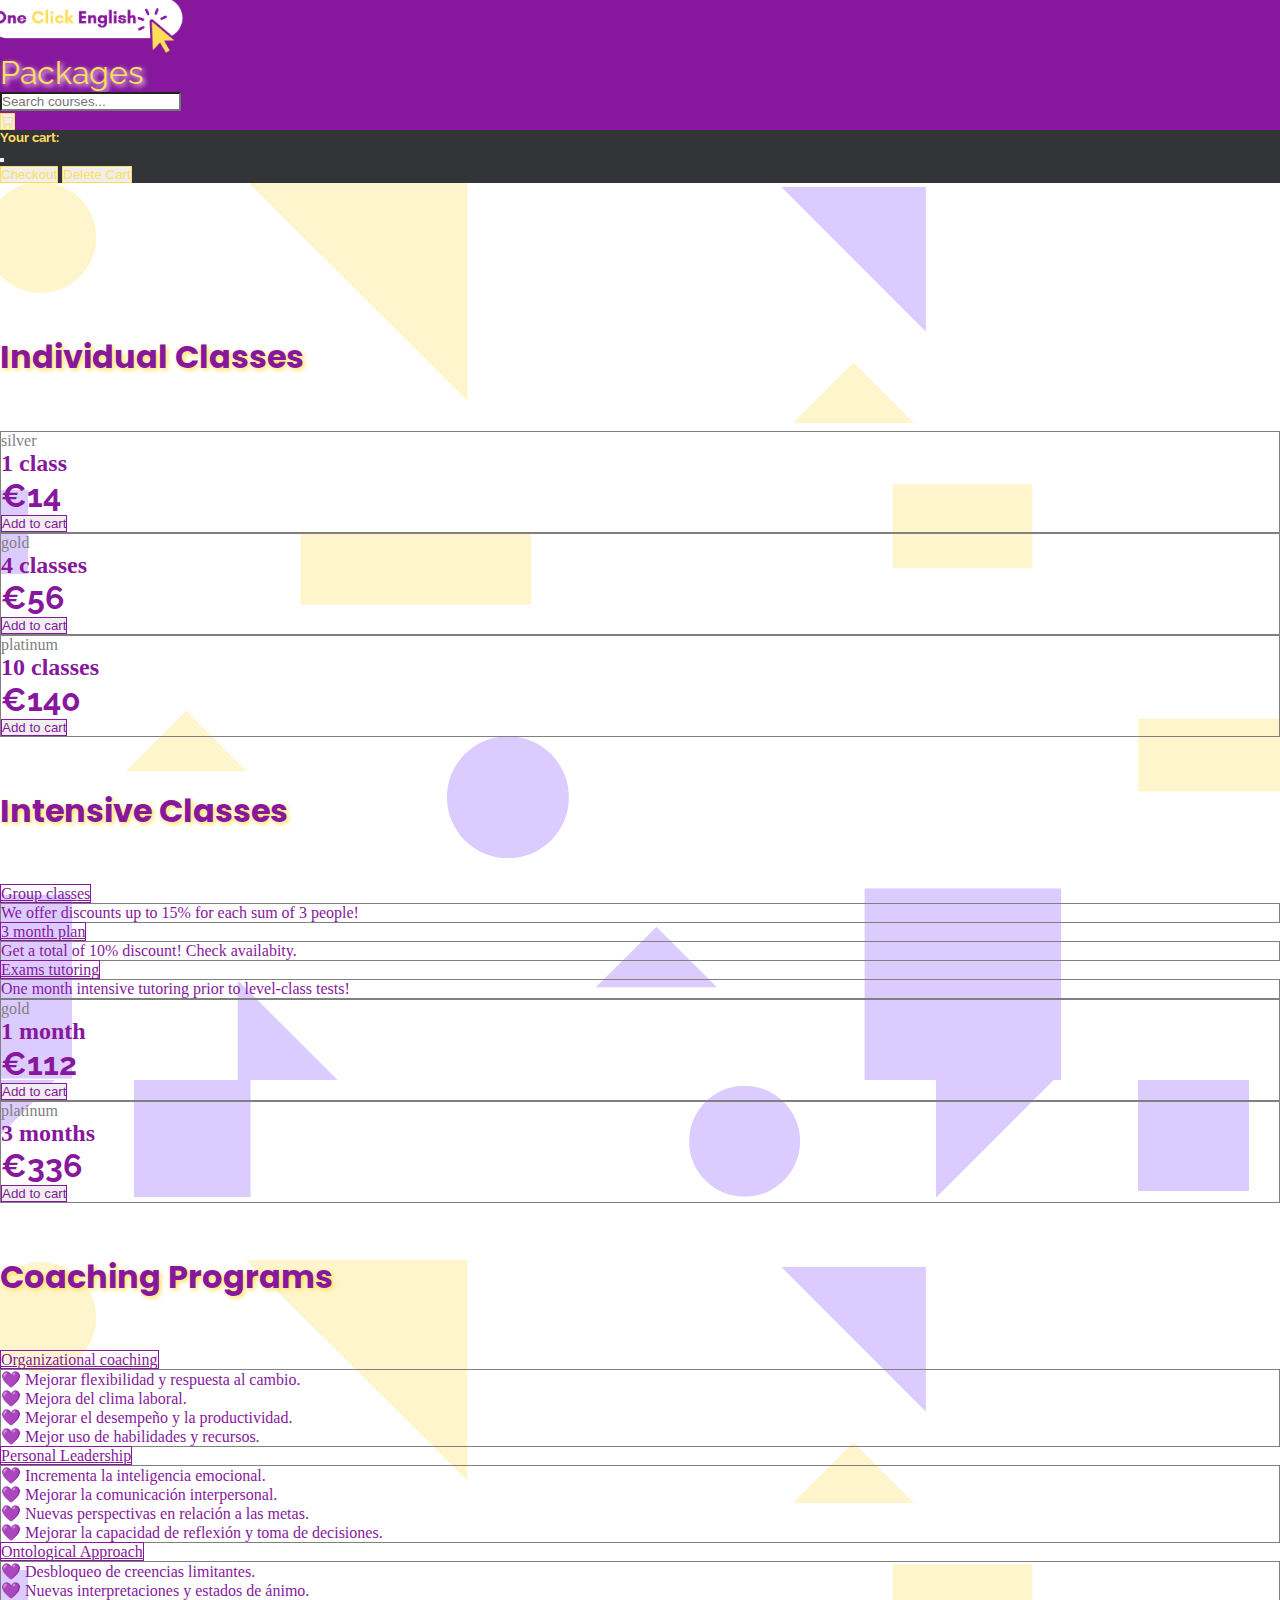
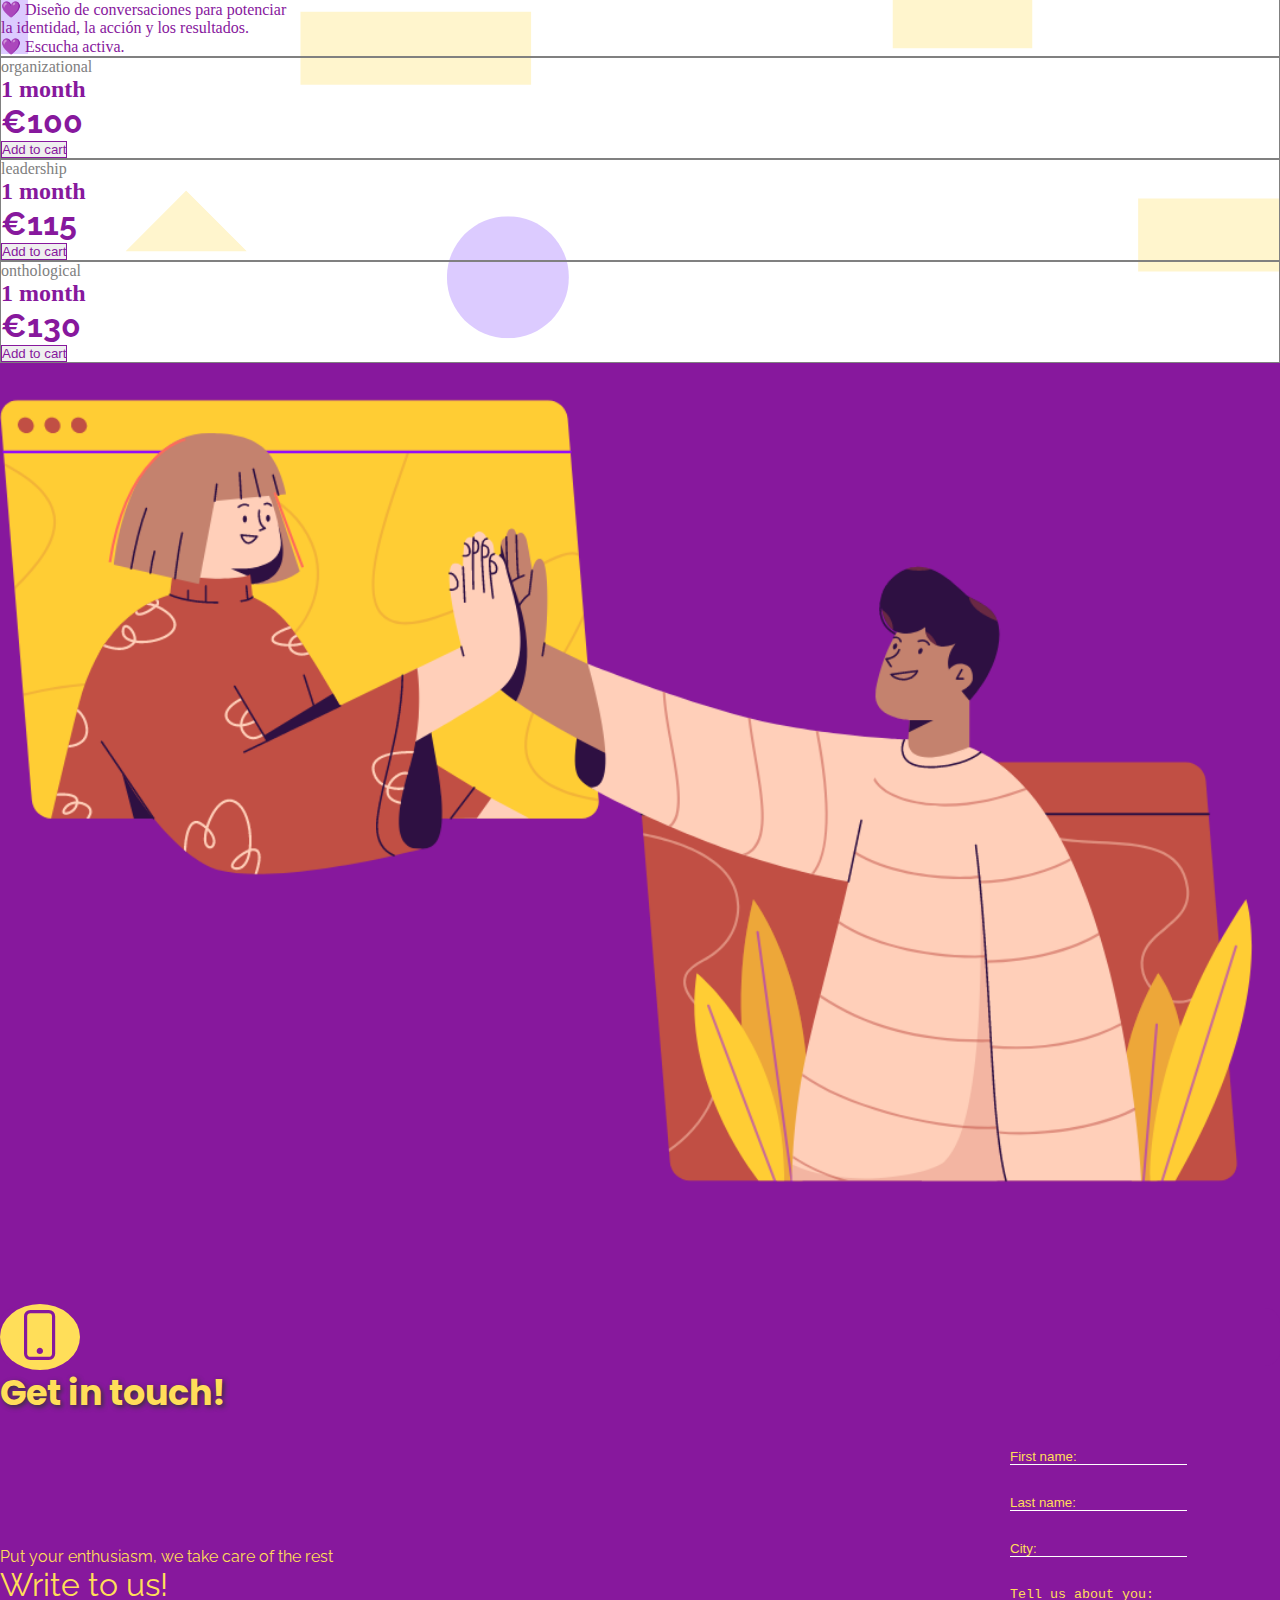
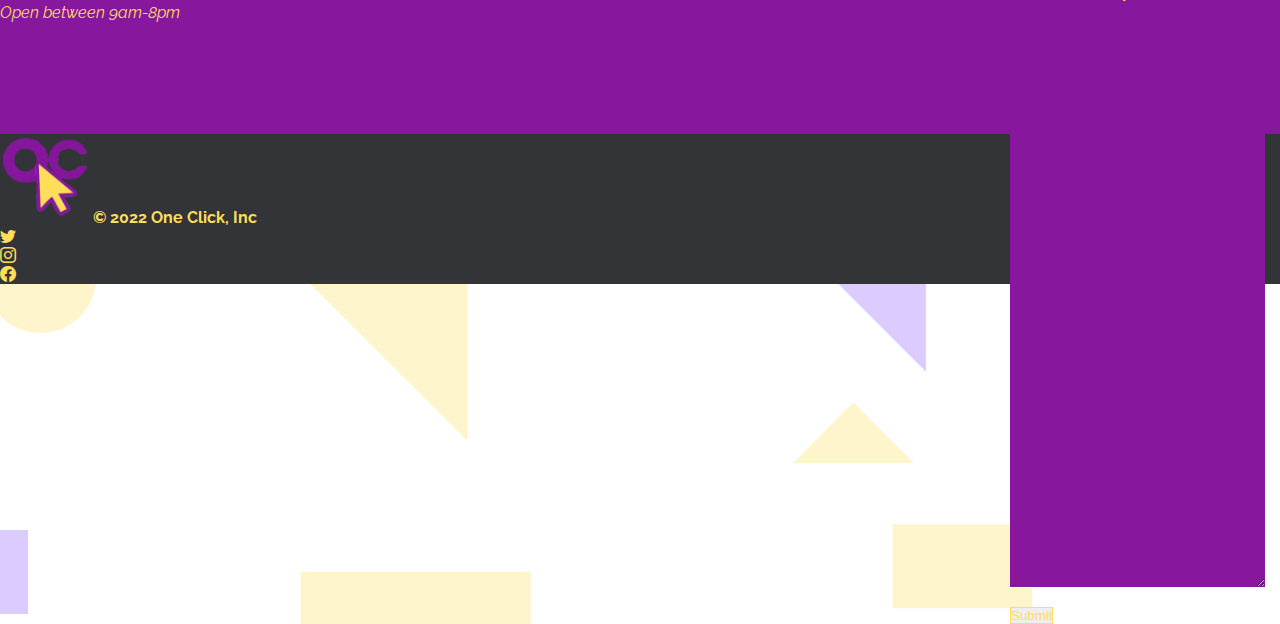
==== index.html @ a3bf26b3 "version 1" ====
<!DOCTYPE html>
<html lang="en">
<head>
  <!-- META TAGS -->
  <meta charset="UTF-8">
  <meta http-equiv="X-UA-Compatible" content="IE=edge">
  <meta name="viewport" content="width=device-width, initial-scale=1.0">
  <meta name="description" content="Tu academia de inglés online personalizada ahora a tan solo un click. A qué esperas, ¿aprendemos juntos? - OneClickEnglish.">
  <meta name="keywords" content="english, coaching, classes, academy, español, clases, academia">

  <!-- FONTS -->
  <link rel="preconnect" href="https://fonts.googleapis.com">
  <link rel="preconnect" href="https://fonts.gstatic.com" crossorigin>
  <link href="https://fonts.googleapis.com/css2?family=Poppins:wght@500&family=Raleway:wght@100;400;700&display=swap" rel="stylesheet">

  <!-- BOOTSTRAP -->
  <link href="https://cdn.jsdelivr.net/npm/bootstrap@5.3.0-alpha1/dist/css/bootstrap.min.css" rel="stylesheet" integrity="sha384-GLhlTQ8iRABdZLl6O3oVMWSktQOp6b7In1Zl3/Jr59b6EGGoI1aFkw7cmDA6j6gD" crossorigin="anonymous">
  <link rel="stylesheet" href="https://cdn.jsdelivr.net/npm/bootstrap-icons@1.10.3/font/bootstrap-icons.css">

  <!-- CSS -->
  <link rel="stylesheet" href="styles.css">
  
  <!-- FAVICON -->
  <link rel="shortcut icon" href="/img/cropped-Logo_ico2-32x32.png" type="image/x-icon">

  <!-- TITULO -->
  <title>One Click Academy</title>
</head>
<body>
  <!-- HEADER -->
  <header class="p-3 d-flex justify-content-space-between sticky-top">
    <!-- LOGO -->
    <div class="container-fluid">
      <a href="index.html" class="d-flex align-items-center text-white text-decoration-none">
        <img src="./img/one click.png" alt="One Click English" id="oneClick">
      </a>
    </div>
    
    <div class="container d-flex justify-content-center align-items-center">
      <h1 class="fs-3 m-0 p-0 text-center">Packages</h1>
    </div>
    
    <!-- BUSQUEDA Y CARRITO -->
    <div class="container d-flex justify-content-end align-items-center">
      <form class="p-2" role="search" id="searchForm">
        <input type="search" class="form-control shadow-none" value="" placeholder="Search courses..." aria-label="Search" id="searchBar">
      </form>
      <button type="button" class="btn btn-outline-light h-auto" data-bs-toggle="offcanvas" data-bs-target="#cart" aria-expanded="false"
      aria-controls="#cartOffcanvas"><i class="bi bi-cart"></i></button>
        <div class="offcanvas offcanvas-end" data-bs-scroll="true" data-bs-backdrop="false" tabindex="-1" aria-labelledby="cartOffcanvas" id="cart">
          <div class="offcanvas-header">
            <h5 class="offcanvas-title" id="cartOffcanvas">Your cart:</h5>
            <button type="button" class="btn-close" data-bs-dismiss="offcanvas" aria-label="Close"></button>
          </div>
          <div class="offcanvas-body d-flex flex-column justify-content-between">
            <div class="container" id="cartList">
            </div>
            <div class="container">
              <a href="/pages/checkout.html"><button type="button" class="btn btn-outline-light">Checkout</button></a>
              <button type="button" class="btn btn-outline-light" id="delete">Delete Cart</button>
            </div>
          </div>
        </div>
    </div>
  </header>

  <!--CATALOGO-->
  <main id="main">

    <!--COINCIDENCIAS-->
    <h1 class="text-center display-5 m-auto" id="searchTitle">Search Results:</h1>
    <div class="container d-flex flex-row flex-nowrap justify-content-center w-75" id="coincidencia"></div>
    
    <!-- CLASES INDIVIDUALES -->
    <div class="container-fluid" id="hide">
      <h1 class="text-center display-5 ">Individual Classes</h1>
      
      <div class="row row-cols-1 row-cols-md-3 g-4 mx-1" id="coursesInd"></div>

      <!-- CLASES INTENSIVAS -->
      
      <h1 class="text-center display-5 m-auto" id="firstHeader">Intensive Classes</h1>
    
      <!--EXPLICACION-->
      <div class="container-fluid">
        <ul class="nav nav-tabs d-flex justify-content-evenly flex-nowrap">
          <li class="nav-item">
            <a class="btn btn-outline-primary" data-bs-toggle="collapse" href="#collapseExample1" role="button" aria-expanded="false" aria-controls="collapseExample">
              Group classes
            </a>
            <div class="collapse" id="collapseExample1">
              <div class="card card-body">
                We offer discounts up to 15% for each sum of 3 people!
              </div>
            </div>
          </li>
          <li class="nav-item">
            <a class="btn btn-outline-primary" data-bs-toggle="collapse" href="#collapseExample2" role="button" aria-expanded="false" aria-controls="collapseExample2">
              3 month plan
            </a>
            <div class="collapse" id="collapseExample2">
              <div class="card card-body">
                Get a total of 10% discount! Check availabity.
              </div>
            </div>
          </li>
          <li class="nav-item">
            <a class="btn btn-outline-primary" data-bs-toggle="collapse" href="#collapseExample3" role="button" aria-expanded="false" aria-controls="collapseExample3">
              Exams tutoring
            </a>
            <div class="collapse" id="collapseExample3">
              <div class="card card-body">
                One month intensive tutoring prior to level-class tests!
              </div>
            </div>
          </li>
        </ul>
      </div>

      <!--LISTA-->
      <div class="row row-cols-1 row-cols-md-3 g-4 justify-content-around mx-1" id="coursesSp"></div>


      <!--CURSOS DE COACHING-->
    
      <h1 class="text-center display-5 m-auto">Coaching Programs</h1>

      <!--EXPLICACION-->
      <div class="container-fluid">
        <ul class="nav nav-tabs d-flex justify-content-between flex-nowrap">
          <li class="nav-item">
            <a class="btn btn-outline-primary" data-bs-toggle="collapse" href="#collapseExample1" role="button" aria-expanded="false" aria-controls="collapseExample">
              Organizational coaching
            </a>
            <div class="collapse" id="collapseExample1">
              <div class="card card-body">
                <p>💜 Mejorar flexibilidad y respuesta al cambio.</p>
                <p>💜 Mejora del clima laboral. </p>
                <p>💜 Mejorar el desempeño y la productividad.</p>
                <p>💜 Mejor uso de habilidades y recursos.</p>
              </div>
            </div>
          </li>
          <li class="nav-item">
            <a class="btn btn-outline-primary" data-bs-toggle="collapse" href="#collapseExample2" role="button" aria-expanded="false" aria-controls="collapseExample2">
              Personal Leadership
            </a>
            <div class="collapse" id="collapseExample2">
              <div class="card card-body">
                <p>💜 Incrementa la inteligencia emocional.</p>
                <p>💜 Mejorar la comunicación interpersonal.</p>
                <p>💜 Nuevas perspectivas en relación a las metas.</p>
                <p>💜 Mejorar la capacidad de reflexión y toma de decisiones.</p>
              </div>
            </div>
          </li>
          <li class="nav-item">
            <a class="btn btn-outline-primary" data-bs-toggle="collapse" href="#collapseExample3" role="button" aria-expanded="false" aria-controls="collapseExample3">
              Ontological Approach
            </a>
            <div class="collapse" id="collapseExample3">
              <div class="card card-body">
                <p>💜 Desbloqueo de creencias limitantes.</p>
                <p>💜 Nuevas interpretaciones y estados de ánimo.</p>
                <p>💜 Diseño de conversaciones para potenciar</p> 
                <p>la identidad, la acción y los resultados.</p>
                <p>💜 Escucha activa.</p>
              </div>
            </div>
          </li>
        </ul>
      </div>

      <!--LISTA-->
      <div class="row row-cols-1 row-cols-md-3 g-4 mx-1" id="coursesCh"></div>
    </div>

    <!--FORMULARIO DE CONTACTO:-->
    <div class="row mt-5" id="formDiv">
      <div class="col col-4">
        <div class="container">
          <img src="/img/Icono-formulario.png" alt="form image" id="formImg">
        </div>
        <div class="container" id="separator"></div>
        <div class="container">
          <div class="container d-flex flex-row justify-content-center" id="background">
            <i class="bi bi-phone"></i>
          </div>
          <h1 class="display-5 text-center">Get in touch!</h1>
        </div>
      </div>
      <div class="col col-8 d-flex flex-column">
        <div id="info">
          <p class="fs-5">Put your enthusiasm, we take care of the rest</p>
          <h1 class="display-3">Write to us!</h1>
          <p class="fs-6"><i>Open between 9am-8pm</i></p>
        </div>
        <form action="" id="form">
          <div class="row">
            <div class="col">
              <input type="text" class="form-control" placeholder="First name:" aria-label="First name" id="first-name">
            </div>
            <div class="col">
              <input type="text" class="form-control" placeholder="Last name:" aria-label="Last name" id="last-name">
            </div>
            <div class="col">
              <input type="text" class="form-control" placeholder="City:" aria-label="Last name" id="city">
            </div>
          </div>
          <div class="form-floating">
            <textarea class="form-control" placeholder="Tell us about you:" id="floatingTextarea" cols="30" rows="40"></textarea>
          </div>
          <button type="button" class="btn btn-outline-light btn-lg" id="createStudent">Submit</button>
        </form>
      </div>
    </div>
  </main>

  <!-- PIE DE PAGINA -->
  <footer class="d-flex flex-wrap justify-content-between align-items-center py-3" id="index-footer">
    <div class="d-flex justify-content-start align-items-center"> 
      <img src="./img/cropped-Logo_ico2-192x192.png" class="mx-2" id="oneClickLogo">
      <span class="mx-2">© 2022 One Click, Inc</span>
    </div>

    <ul class="nav justify-content-end list-unstyled d-flex mx-1">
      <li class="mx-2"><a href="#"><i class="bi bi-twitter fs-4"></i></a></li>
      <li class="mx-2"><a href="#"><i class="bi bi-instagram fs-4"></i></a></li>
      <li class="mx-2"><a href="#"><i class="bi bi-facebook fs-4"></i></a></li>
    </ul>
  </footer>

  <!-- BOOTSTRAP.JS -->
  <script src="https://cdn.jsdelivr.net/npm/bootstrap@5.3.0-alpha1/dist/js/bootstrap.bundle.min.js" integrity="sha384-w76AqPfDkMBDXo30jS1Sgez6pr3x5MlQ1ZAGC+nuZB+EYdgRZgiwxhTBTkF7CXvN" crossorigin="anonymous"></script>
  <!-- VANILLA.JS -->
  <script src="/scripts/class&Dom.js"></script>
  <script src="/scripts/functions.js"></script>
  <script src="/scripts/main.js"></script>
</body>
</html>
---- styles.css ----
* {
  margin: 0;
  padding: 0;
}

body {
  background-image: url(../img/backdrop.png);
  object-fit: cover;
}

/* HEADER */
header {
  font-family: "Raleway", sans-serif;
  background-color: #87189d;
}
header #oneClick {
  width: calc(150px + 1.5vw);
  height: auto;
  transition: 0.5s;
}
header #oneClick:hover {
  transform: scale(120%);
  transition: 0.5s;
}
header h1 {
  font-weight: 400;
  color: #ffde59;
  text-shadow: white 2px 2px 5px;
  transition: 0.5s;
}
header h1:hover {
  transform: scale(120%);
  transition: 0.5s;
}
header form input.form-control {
  background-color: white;
  color: black;
}
header button.btn {
  color: #ffde59;
  border: 1px solid #ffde59;
}
header button.btn:hover {
  background-color: #ffde59;
  color: #87189d;
}
header div.offcanvas {
  background-color: #323437;
  color: #ffde59;
}

/* MAIN */
main {
  /*CHECKOUT*/
  /*CURSOS*/
}
main #total {
  height: 40px;
  border: 1px rgb(212, 209, 209) solid;
  border-radius: 10px;
}
main h1.display-5 {
  padding-top: 50px;
  padding-bottom: 50px;
  font-family: "Poppins", sans-serif;
  font-weight: bolder;
  color: #87189d;
  text-shadow: #ffde59 2px 2px 5px;
  transition: 0.5s;
}
main h1.display-5:hover {
  transform: scale(90%);
  transition: 0.5s;
}
main div.container.d-flex.flex-row {
  height: auto;
  background-color: #ffde59;
  border-radius: 15px;
  box-shadow: #323437 2px 2px 10px;
}
main div.card {
  background-color: transparent;
  border: gray 1.3px solid;
  color: #87189d;
}
main div.card div.card-body p.card-text {
  color: gray;
}
main div.card div.card-body h1 {
  font-family: "Raleway", sans-serif;
  font-weight: 700;
}
main div.card button.btn-outline-primary {
  color: #87189d;
  border: #87189d 1.5px solid;
}
main div.card button.btn-outline-primary:hover {
  background-color: #87189d;
  color: #ffde59;
}
main a.btn {
  color: #87189d;
  border: #87189d 1.5px solid;
}
main a.btn:hover {
  background-color: #87189d;
  color: #ffde59;
}

/*FORMULARIO*/
div.row#formDiv {
  margin: 0;
  padding-top: 25px;
  background-color: #87189d;
}
div.row#formDiv img#formImg {
  width: 100%;
  transition: 0.5s;
}
div.row#formDiv img#formImg:hover {
  transform: scale(110%);
  transition: 0.5s;
}
div.row#formDiv div.col-8 {
  margin: 0;
  display: flex;
  justify-content: space-evenly;
  align-items: center;
}
div.row#formDiv div.col-8 div#info {
  font-family: "Raleway", sans-serif;
  text-align: start;
  width: 82%;
  color: #ffde59;
}
div.row#formDiv div.col-8 div#info h1 {
  font-weight: 400;
}
div.row#formDiv div.col-8 form#form {
  height: 300px;
  display: flex;
  flex-direction: column;
  justify-content: space-evenly;
}
div.row#formDiv div.col-8 form#form input.form-control {
  border-top: 0;
  border-left: 0;
  border-right: 0;
  border-bottom: 1px solid white;
  border-radius: 0;
  box-shadow: none;
  background-color: #87189d;
  color: #ffde59;
  margin: 15px;
}
div.row#formDiv div.col-8 form#form input.form-control::placeholder {
  color: #ffde59;
}
div.row#formDiv div.col-8 form#form textarea.form-control {
  border-top: 0;
  border-left: 0;
  border-right: 0;
  border-bottom: 1px solid white;
  border-radius: 0;
  box-shadow: none;
  background-color: #87189d;
  color: #ffde59;
  margin: 15px;
}
div.row#formDiv div.col-8 form#form textarea.form-control::placeholder {
  color: #ffde59;
}
div.row#formDiv div.col-8 form#form label[for=floatingTextarea] {
  margin-left: 10px;
}
div.row#formDiv div.col-8 form#form button.btn-lg {
  margin-left: 15px;
  width: 15%;
  align-self: flex-start;
  border: 1px solid #ffde59;
  color: #ffde59;
}
div.row#formDiv div.col-8 form#form button.btn-lg:hover {
  background-color: #ffde59;
  color: #87189d;
  border: 1px solid #87189d;
}
div.row#formDiv div.col-4 div#background {
  background-color: #87189d;
  box-shadow: none;
}
div.row#formDiv div.col-4 div#background i.bi-phone {
  font-size: 50px;
  font-weight: 800;
  color: #87189d;
  background-color: #ffde59;
  border-radius: 50%;
  padding: 5px 15px;
  transition: 0.5s;
}
div.row#formDiv div.col-4 div#background i.bi-phone:hover {
  transform: scale(110%);
  transition: 0.5s;
}
div.row#formDiv div.col-4 div#separator {
  height: 100px;
}
div.row#formDiv div.col-4 h1 {
  color: #ffde59;
  text-shadow: #323437 2px 2px 5px;
  font-size: 35px;
  margin-bottom: 15px;
  padding: 0;
}

/* FOOTER */
footer.d-flex {
  background-color: #323437;
  color: #ffde59;
  font-family: "Raleway", sans-serif;
  font-weight: bold;
  margin: 0;
}
footer.d-flex div #oneClickLogo {
  width: calc(25px + 5%);
}
footer.d-flex div span {
  font-weight: bold;
}
footer.d-flex ul li {
  transition: 0.5s;
}
footer.d-flex ul li a i.bi {
  color: #ffde59;
}
footer.d-flex ul li:hover {
  transform: scale(130%);
  transition: 0.5s;
}

/*# sourceMappingURL=styles.css.map */
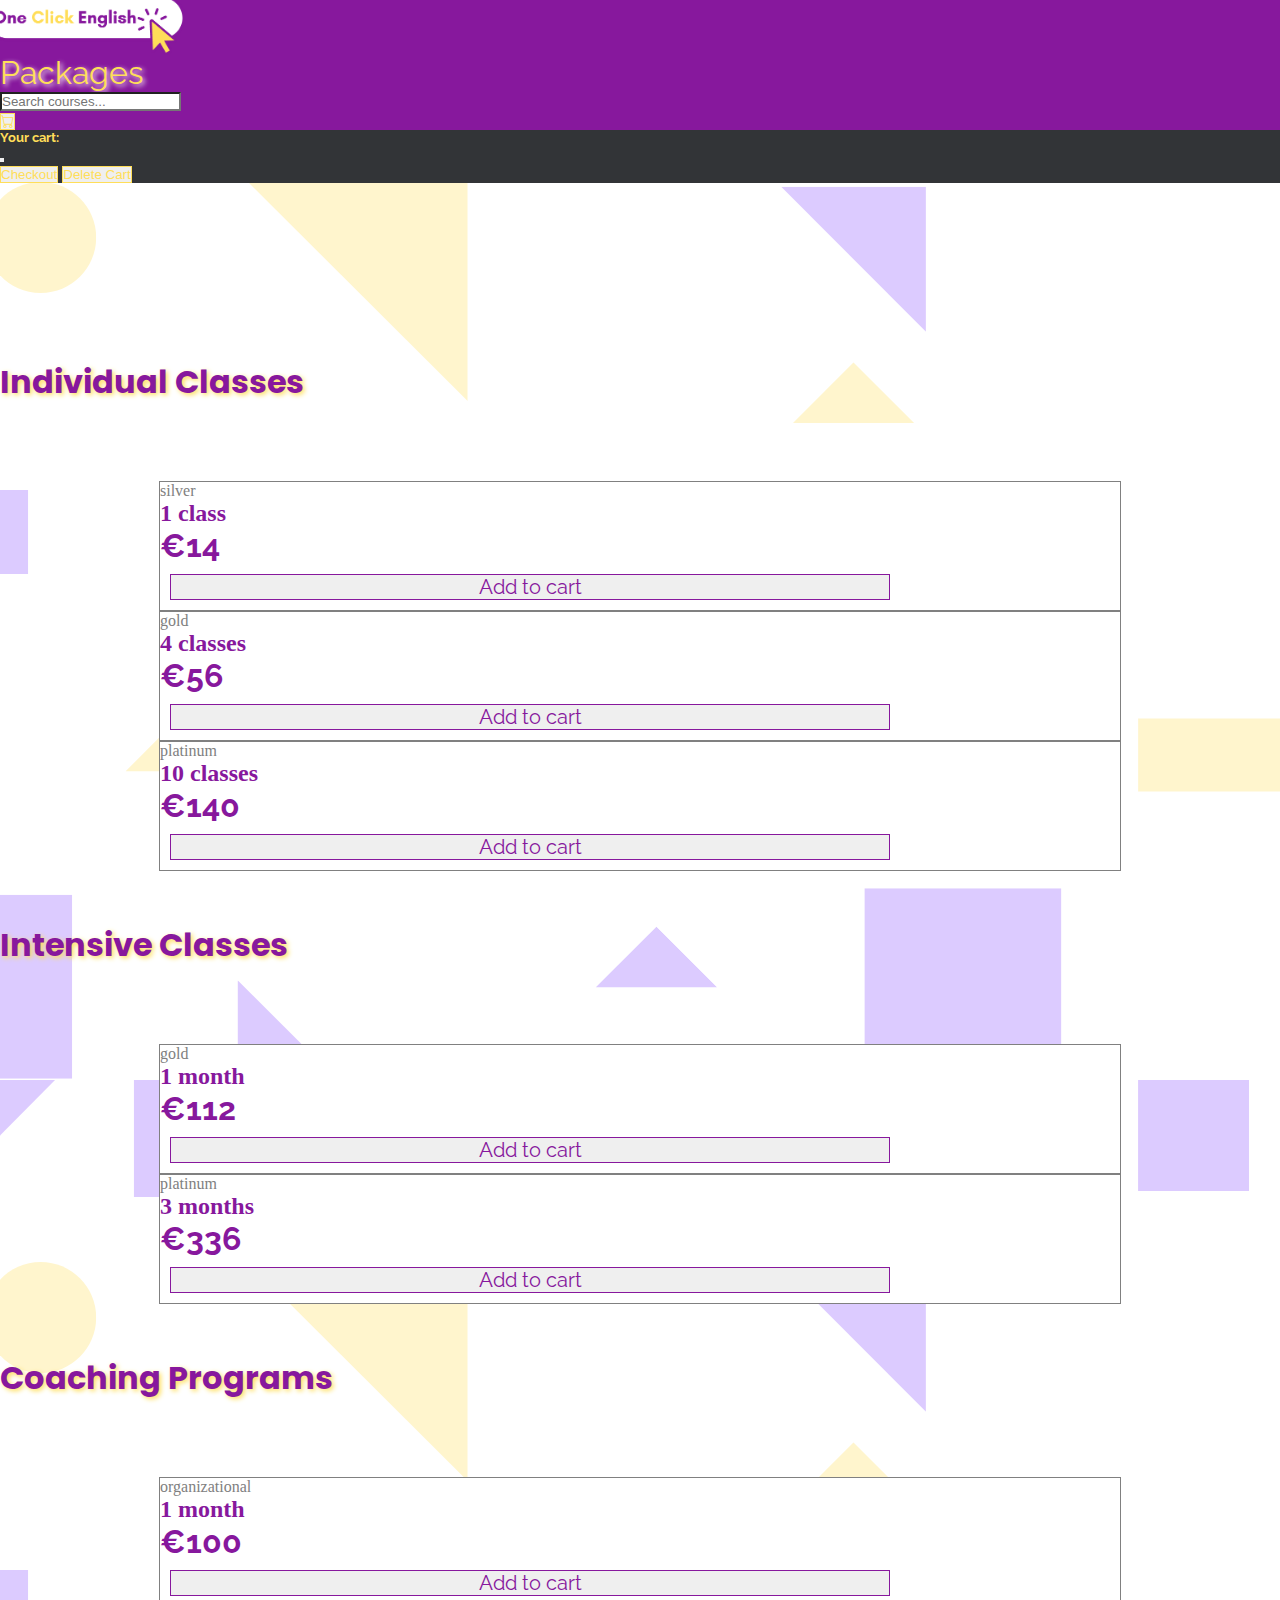
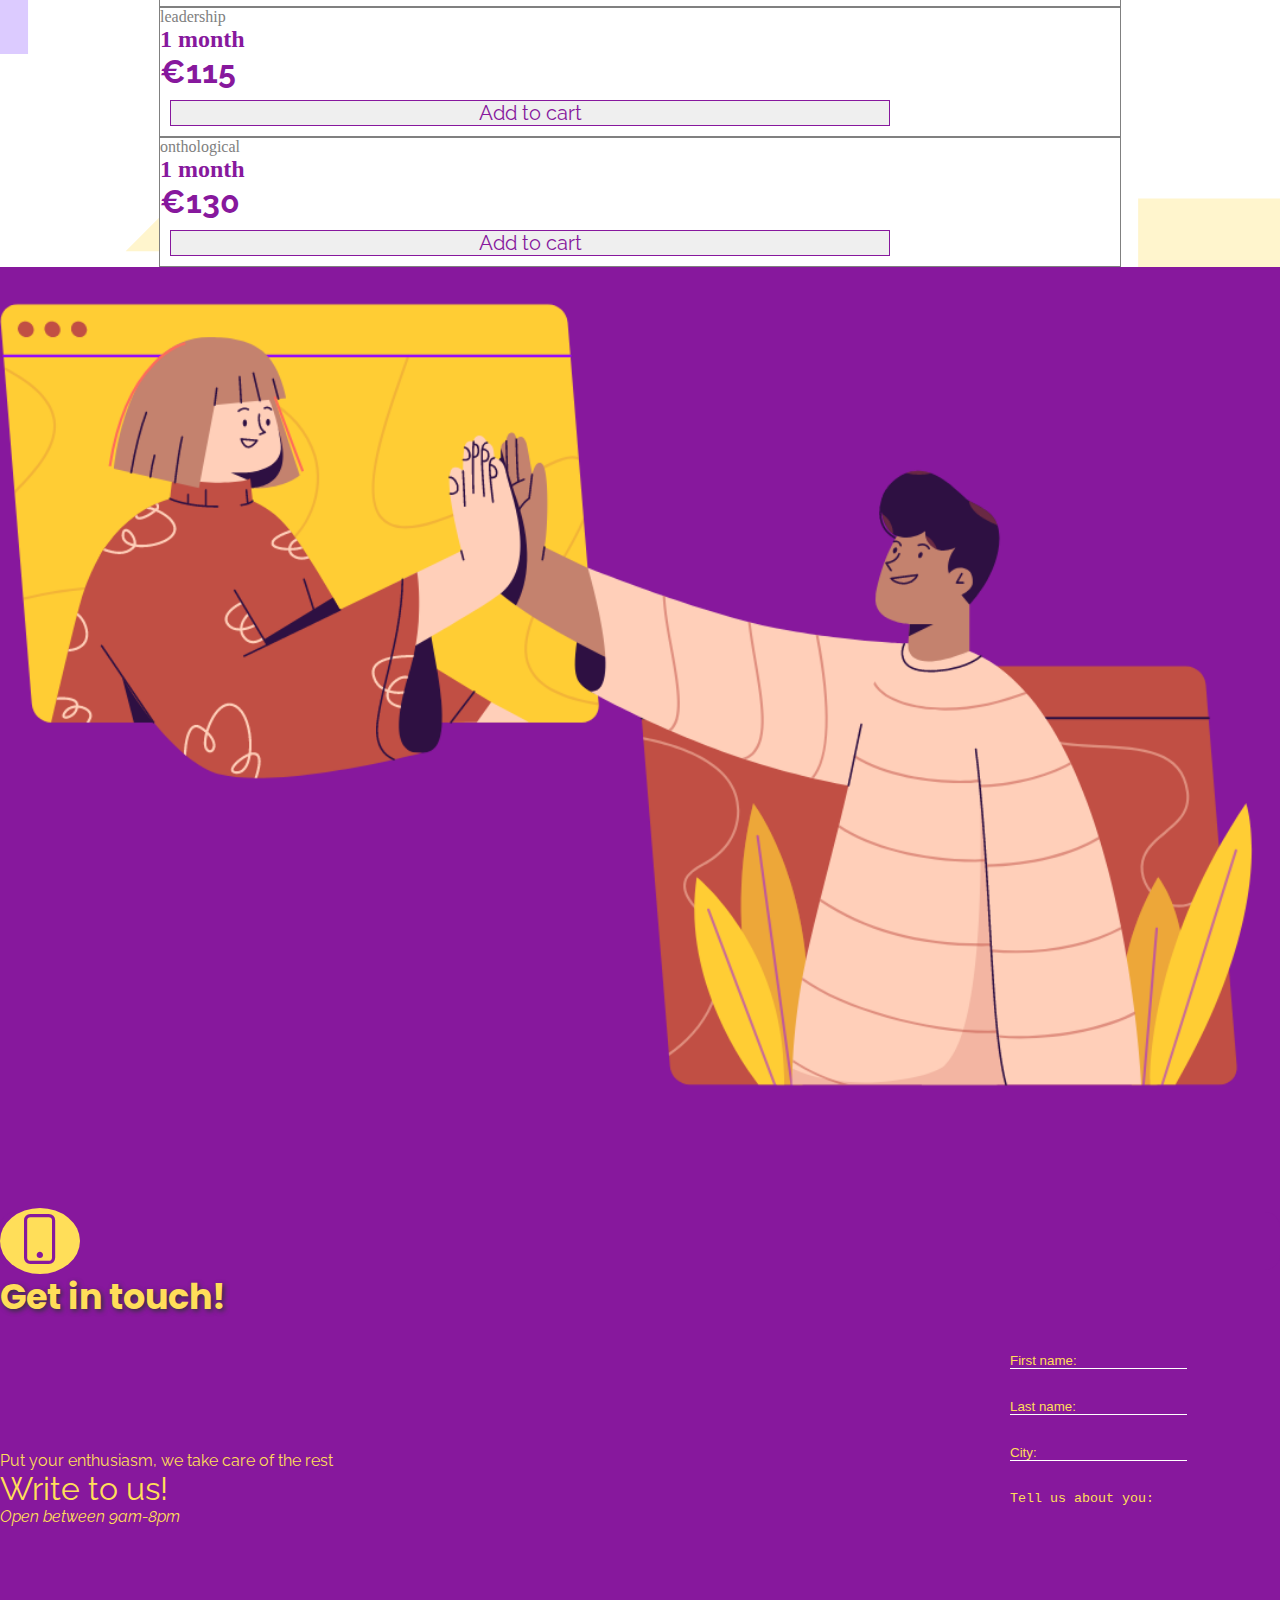
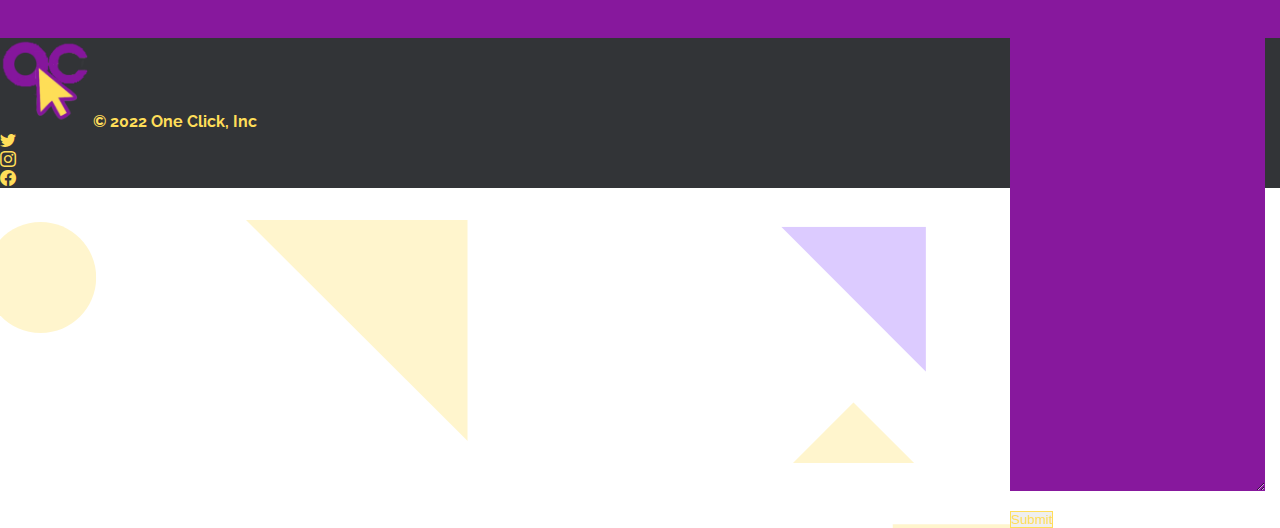
==== commit 0fefc7ed: "version 1.6" ====
--- a/index.html
+++ b/index.html
@@ -7,31 +7,32 @@
   <meta name="viewport" content="width=device-width, initial-scale=1.0">
   <meta name="description" content="Tu academia de inglés online personalizada ahora a tan solo un click. A qué esperas, ¿aprendemos juntos? - OneClickEnglish.">
   <meta name="keywords" content="english, coaching, classes, academy, español, clases, academia">
-
+  <meta http-equiv="Permissions-Policy" content="interest-cohort=()">
+  
   <!-- FONTS -->
   <link rel="preconnect" href="https://fonts.googleapis.com">
   <link rel="preconnect" href="https://fonts.gstatic.com" crossorigin>
   <link href="https://fonts.googleapis.com/css2?family=Poppins:wght@500&family=Raleway:wght@100;400;700&display=swap" rel="stylesheet">
-
+  
   <!-- BOOTSTRAP -->
   <link href="https://cdn.jsdelivr.net/npm/bootstrap@5.3.0-alpha1/dist/css/bootstrap.min.css" rel="stylesheet" integrity="sha384-GLhlTQ8iRABdZLl6O3oVMWSktQOp6b7In1Zl3/Jr59b6EGGoI1aFkw7cmDA6j6gD" crossorigin="anonymous">
   <link rel="stylesheet" href="https://cdn.jsdelivr.net/npm/bootstrap-icons@1.10.3/font/bootstrap-icons.css">
-
+  
   <!-- CSS -->
-  <link rel="stylesheet" href="styles.css">
+  <link rel="stylesheet" href="./styles.css">
   
   <!-- FAVICON -->
-  <link rel="shortcut icon" href="/img/cropped-Logo_ico2-32x32.png" type="image/x-icon">
-
+  <link rel="shortcut icon" href="./img/cropped-Logo_ico2-32x32.png" type="image/x-icon">
+  
   <!-- TITULO -->
   <title>One Click Academy</title>
 </head>
 <body>
   <!-- HEADER -->
-  <header class="p-3 d-flex justify-content-space-between sticky-top">
+  <header class="p-3 d-flex justify-content-space-between sticky-top mb-5">
     <!-- LOGO -->
     <div class="container-fluid">
-      <a href="index.html" class="d-flex align-items-center text-white text-decoration-none">
+      <a href="./index.html" class="d-flex align-items-center text-white text-decoration-none">
         <img src="./img/one click.png" alt="One Click English" id="oneClick">
       </a>
     </div>
@@ -47,194 +48,189 @@
       </form>
       <button type="button" class="btn btn-outline-light h-auto" data-bs-toggle="offcanvas" data-bs-target="#cart" aria-expanded="false"
       aria-controls="#cartOffcanvas"><i class="bi bi-cart"></i></button>
-        <div class="offcanvas offcanvas-end" data-bs-scroll="true" data-bs-backdrop="false" tabindex="-1" aria-labelledby="cartOffcanvas" id="cart">
-          <div class="offcanvas-header">
-            <h5 class="offcanvas-title" id="cartOffcanvas">Your cart:</h5>
-            <button type="button" class="btn-close" data-bs-dismiss="offcanvas" aria-label="Close"></button>
-          </div>
-          <div class="offcanvas-body d-flex flex-column justify-content-between">
-            <div class="container" id="cartList">
-            </div>
-            <div class="container">
-              <a href="/pages/checkout.html"><button type="button" class="btn btn-outline-light">Checkout</button></a>
-              <button type="button" class="btn btn-outline-light" id="delete">Delete Cart</button>
-            </div>
-          </div>
-        </div>
+      <div class="offcanvas offcanvas-end" data-bs-scroll="true" data-bs-backdrop="true" tabindex="-1" aria-labelledby="cartOffcanvas" id="cart">
+        <div class="offcanvas-header">
+          <h5 class="offcanvas-title" id="cartOffcanvas">Your cart:</h5>
+          <button type="button" class="btn-close" data-bs-dismiss="offcanvas" aria-label="Close"></button>
+        </div>
+        <div class="offcanvas-body d-flex flex-column justify-content-between">
+          <div class="container" id="cartList">
+          </div>
+          <div class="container d-flex justify-content-between">
+            <a href="./pages/checkout.html"><button type="button" class="btn btn-outline-light">Checkout</button></a>
+            <button type="button" class="btn btn-outline-light" id="delete">Delete Cart</button>
+          </div>
+        </div>
+      </div>
     </div>
   </header>
-
+  
   <!--CATALOGO-->
   <main id="main">
-
+    
     <!--COINCIDENCIAS-->
-    <h1 class="text-center display-5 m-auto" id="searchTitle">Search Results:</h1>
-    <div class="container d-flex flex-row flex-nowrap justify-content-center w-75" id="coincidencia"></div>
+    <h1 class="text-center display-5 p-1" id="searchTitle">Search Results:</h1>
+    <div class="container d-flex flex-row flex-nowrap justify-content-center w-75 mb-5" id="coincidencia"></div>
     
     <!-- CLASES INDIVIDUALES -->
-    <div class="container-fluid" id="hide">
-      <h1 class="text-center display-5 ">Individual Classes</h1>
-      
-      <div class="row row-cols-1 row-cols-md-3 g-4 mx-1" id="coursesInd"></div>
-
-      <!-- CLASES INTENSIVAS -->
-      
-      <h1 class="text-center display-5 m-auto" id="firstHeader">Intensive Classes</h1>
-    
-      <!--EXPLICACION-->
-      <div class="container-fluid">
-        <ul class="nav nav-tabs d-flex justify-content-evenly flex-nowrap">
-          <li class="nav-item">
-            <a class="btn btn-outline-primary" data-bs-toggle="collapse" href="#collapseExample1" role="button" aria-expanded="false" aria-controls="collapseExample">
-              Group classes
-            </a>
-            <div class="collapse" id="collapseExample1">
-              <div class="card card-body">
-                We offer discounts up to 15% for each sum of 3 people!
-              </div>
-            </div>
-          </li>
-          <li class="nav-item">
-            <a class="btn btn-outline-primary" data-bs-toggle="collapse" href="#collapseExample2" role="button" aria-expanded="false" aria-controls="collapseExample2">
-              3 month plan
-            </a>
-            <div class="collapse" id="collapseExample2">
-              <div class="card card-body">
-                Get a total of 10% discount! Check availabity.
-              </div>
-            </div>
-          </li>
-          <li class="nav-item">
-            <a class="btn btn-outline-primary" data-bs-toggle="collapse" href="#collapseExample3" role="button" aria-expanded="false" aria-controls="collapseExample3">
-              Exams tutoring
-            </a>
-            <div class="collapse" id="collapseExample3">
-              <div class="card card-body">
-                One month intensive tutoring prior to level-class tests!
-              </div>
-            </div>
-          </li>
-        </ul>
-      </div>
-
-      <!--LISTA-->
-      <div class="row row-cols-1 row-cols-md-3 g-4 justify-content-around mx-1" id="coursesSp"></div>
-
-
-      <!--CURSOS DE COACHING-->
-    
-      <h1 class="text-center display-5 m-auto">Coaching Programs</h1>
-
-      <!--EXPLICACION-->
-      <div class="container-fluid">
-        <ul class="nav nav-tabs d-flex justify-content-between flex-nowrap">
-          <li class="nav-item">
-            <a class="btn btn-outline-primary" data-bs-toggle="collapse" href="#collapseExample1" role="button" aria-expanded="false" aria-controls="collapseExample">
-              Organizational coaching
-            </a>
-            <div class="collapse" id="collapseExample1">
-              <div class="card card-body">
-                <p>💜 Mejorar flexibilidad y respuesta al cambio.</p>
-                <p>💜 Mejora del clima laboral. </p>
-                <p>💜 Mejorar el desempeño y la productividad.</p>
-                <p>💜 Mejor uso de habilidades y recursos.</p>
-              </div>
-            </div>
-          </li>
-          <li class="nav-item">
-            <a class="btn btn-outline-primary" data-bs-toggle="collapse" href="#collapseExample2" role="button" aria-expanded="false" aria-controls="collapseExample2">
-              Personal Leadership
-            </a>
-            <div class="collapse" id="collapseExample2">
-              <div class="card card-body">
-                <p>💜 Incrementa la inteligencia emocional.</p>
-                <p>💜 Mejorar la comunicación interpersonal.</p>
-                <p>💜 Nuevas perspectivas en relación a las metas.</p>
-                <p>💜 Mejorar la capacidad de reflexión y toma de decisiones.</p>
-              </div>
-            </div>
-          </li>
-          <li class="nav-item">
-            <a class="btn btn-outline-primary" data-bs-toggle="collapse" href="#collapseExample3" role="button" aria-expanded="false" aria-controls="collapseExample3">
-              Ontological Approach
-            </a>
-            <div class="collapse" id="collapseExample3">
-              <div class="card card-body">
-                <p>💜 Desbloqueo de creencias limitantes.</p>
-                <p>💜 Nuevas interpretaciones y estados de ánimo.</p>
-                <p>💜 Diseño de conversaciones para potenciar</p> 
-                <p>la identidad, la acción y los resultados.</p>
-                <p>💜 Escucha activa.</p>
-              </div>
-            </div>
-          </li>
-        </ul>
-      </div>
-
-      <!--LISTA-->
-      <div class="row row-cols-1 row-cols-md-3 g-4 mx-1" id="coursesCh"></div>
-    </div>
-
-    <!--FORMULARIO DE CONTACTO:-->
-    <div class="row mt-5" id="formDiv">
-      <div class="col col-4">
-        <div class="container">
-          <img src="/img/Icono-formulario.png" alt="form image" id="formImg">
-        </div>
-        <div class="container" id="separator"></div>
-        <div class="container">
-          <div class="container d-flex flex-row justify-content-center" id="background">
-            <i class="bi bi-phone"></i>
-          </div>
-          <h1 class="display-5 text-center">Get in touch!</h1>
-        </div>
-      </div>
-      <div class="col col-8 d-flex flex-column">
-        <div id="info">
-          <p class="fs-5">Put your enthusiasm, we take care of the rest</p>
-          <h1 class="display-3">Write to us!</h1>
-          <p class="fs-6"><i>Open between 9am-8pm</i></p>
-        </div>
-        <form action="" id="form">
-          <div class="row">
-            <div class="col">
-              <input type="text" class="form-control" placeholder="First name:" aria-label="First name" id="first-name">
-            </div>
-            <div class="col">
-              <input type="text" class="form-control" placeholder="Last name:" aria-label="Last name" id="last-name">
-            </div>
-            <div class="col">
-              <input type="text" class="form-control" placeholder="City:" aria-label="Last name" id="city">
-            </div>
-          </div>
-          <div class="form-floating">
-            <textarea class="form-control" placeholder="Tell us about you:" id="floatingTextarea" cols="30" rows="40"></textarea>
-          </div>
-          <button type="button" class="btn btn-outline-light btn-lg" id="createStudent">Submit</button>
-        </form>
-      </div>
+    <h1 class="text-center display-5 pt-0">Individual Classes</h1>
+    
+    <div class="row row-cols-1 row-cols-md-3 g-4 mx-1" id="coursesInd"></div>
+    
+    <!-- CLASES INTENSIVAS -->
+    <h1 class="text-center display-5 m-auto" id="firstHeader">Intensive Classes</h1>
+    
+    <!--EXPLICACION-->
+    <!-- <div class="container-fluid">
+      <ul class="nav d-flex justify-content-around flex-nowrap">
+        <li class="nav-item">
+          <a class="btn btn-outline-primary" data-bs-toggle="collapse" href="#collapseExample1" role="button" aria-expanded="false" aria-controls="collapseExample">
+            Group classes
+          </a>
+          <div class="collapse" id="collapseExample1">
+            <div class="card card-body">
+              We offer discounts up to 15% for each sum of 3 people!
+            </div>
+          </div>
+        </li>
+        <li class="nav-item">
+          <a class="btn btn-outline-primary" data-bs-toggle="collapse" href="#collapseExample2" role="button" aria-expanded="false" aria-controls="collapseExample2">
+            3 month plan
+          </a>
+          <div class="collapse" id="collapseExample2">
+            <div class="card card-body">
+              Get a total of 10% discount! Check availabity.
+            </div>
+          </div>
+        </li>
+        <li class="nav-item">
+          <a class="btn btn-outline-primary" data-bs-toggle="collapse" href="#collapseExample3" role="button" aria-expanded="false" aria-controls="collapseExample3">
+            Exams tutoring
+          </a>
+          <div class="collapse" id="collapseExample3">
+            <div class="card card-body">
+              One month intensive tutoring prior to level-class tests!
+            </div>
+          </div>
+        </li>
+      </ul>
+    </div> -->
+    
+    <!--LISTA-->
+    <div class="row row-cols-1 row-cols-md-3 g-4 justify-content-around mx-1" id="coursesSp"></div>
+    
+    
+    <!--CURSOS DE COACHING-->
+    <h1 class="text-center display-5 m-auto">Coaching Programs</h1>
+    
+    <!--EXPLICACION-->
+    <!--       <div class="container">
+      <ul class="nav d-flex justify-content-between flex-nowrap">
+        <li class="nav-item">
+          <a class="btn btn-outline-primary" data-bs-toggle="collapse" href="#collapseExample1" role="button" aria-expanded="false" aria-controls="collapseExample">
+            Organizational coaching
+          </a>
+          <div class="collapse" id="collapseExample1">
+            <div class="card card-body">
+              <p>💜 Mejorar flexibilidad y respuesta al cambio.</p>
+              <p>💜 Mejora del clima laboral. </p>
+              <p>💜 Mejorar el desempeño y la productividad.</p>
+              <p>💜 Mejor uso de habilidades y recursos.</p>
+            </div>
+          </div>
+        </li>
+        <li class="nav-item">
+          <a class="btn btn-outline-primary" data-bs-toggle="collapse" href="#collapseExample2" role="button" aria-expanded="false" aria-controls="collapseExample2">
+            Personal Leadership
+          </a>
+          <div class="collapse" id="collapseExample2">
+            <div class="card card-body">
+              <p>💜 Incrementa la inteligencia emocional.</p>
+              <p>💜 Mejorar la comunicación interpersonal.</p>
+              <p>💜 Nuevas perspectivas en relación a las metas.</p>
+              <p>💜 Mejorar la capacidad de reflexión y toma de decisiones.</p>
+            </div>
+          </div>
+        </li>
+        <li class="nav-item">
+          <a class="btn btn-outline-primary" data-bs-toggle="collapse" href="#collapseExample3" role="button" aria-expanded="false" aria-controls="collapseExample3">
+            Ontological Approach
+          </a>
+          <div class="collapse" id="collapseExample3">
+            <div class="card card-body">
+              <p>💜 Desbloqueo de creencias limitantes.</p>
+              <p>💜 Nuevas interpretaciones y estados de ánimo.</p>
+              <p>💜 Diseño de conversaciones para potenciar la identidad, la acción y los resultados.</p>
+              <p>💜 Escucha activa.</p>
+            </div>
+          </div>
+        </li>
+      </ul>
+    </div> -->
+    
+    <!--LISTA-->
+    <div class="row row-cols-1 row-cols-md-3 g-4 mx-1" id="coursesCh"></div>
+  </div>
+  
+  <!--FORMULARIO DE CONTACTO:-->
+  <div class="row mt-5" id="formDiv">
+    <div class="col col-4">
+      <div class="container">
+        <img src="./img/Icono-formulario.png" alt="form image" id="formImg">
+      </div>
+      <div class="container" id="separator"></div>
+      <div class="container">
+        <div class="container d-flex flex-row justify-content-center" id="background">
+          <i class="bi bi-phone"></i>
+        </div>
+        <h1 class="display-5 text-center">Get in touch!</h1>
+      </div>
+    </div>
+    <div class="col col-8 d-flex flex-column">
+      <div id="info">
+        <p class="fs-5">Put your enthusiasm, we take care of the rest</p>
+        <h1 class="display-3">Write to us!</h1>
+        <p class="fs-6"><i>Open between 9am-8pm</i></p>
+      </div>
+      <form action="" id="form">
+        <div class="row">
+          <div class="col">
+            <input type="text" class="form-control" placeholder="First name:" aria-label="First name" id="first-name">
+          </div>
+          <div class="col">
+            <input type="text" class="form-control" placeholder="Last name:" aria-label="Last name" id="last-name">
+          </div>
+          <div class="col">
+            <input type="text" class="form-control" placeholder="City:" aria-label="Last name" id="city">
+          </div>
+        </div>
+        <div class="form-floating">
+          <textarea class="form-control" placeholder="Tell us about you:" id="floatingTextarea" cols="30" rows="40"></textarea>
+        </div>
+        <button type="button" class="btn btn-outline-light btn-lg" id="createStudent">Submit</button>
+      </form>
     </div>
   </main>
-
+  
   <!-- PIE DE PAGINA -->
   <footer class="d-flex flex-wrap justify-content-between align-items-center py-3" id="index-footer">
     <div class="d-flex justify-content-start align-items-center"> 
       <img src="./img/cropped-Logo_ico2-192x192.png" class="mx-2" id="oneClickLogo">
       <span class="mx-2">© 2022 One Click, Inc</span>
     </div>
-
+    
     <ul class="nav justify-content-end list-unstyled d-flex mx-1">
       <li class="mx-2"><a href="#"><i class="bi bi-twitter fs-4"></i></a></li>
       <li class="mx-2"><a href="#"><i class="bi bi-instagram fs-4"></i></a></li>
       <li class="mx-2"><a href="#"><i class="bi bi-facebook fs-4"></i></a></li>
     </ul>
   </footer>
-
+  
   <!-- BOOTSTRAP.JS -->
   <script src="https://cdn.jsdelivr.net/npm/bootstrap@5.3.0-alpha1/dist/js/bootstrap.bundle.min.js" integrity="sha384-w76AqPfDkMBDXo30jS1Sgez6pr3x5MlQ1ZAGC+nuZB+EYdgRZgiwxhTBTkF7CXvN" crossorigin="anonymous"></script>
   <!-- VANILLA.JS -->
-  <script src="/scripts/class&Dom.js"></script>
-  <script src="/scripts/functions.js"></script>
-  <script src="/scripts/main.js"></script>
+  <script src="./scripts/class&Dom.js"></script>
+  <script src="./scripts/functions.js"></script>
+  <script src="./scripts/main.js"></script>
 </body>
 </html>--- a/styles.css
+++ b/styles.css
@@ -4,7 +4,7 @@
 }
 
 body {
-  background-image: url(../img/backdrop.png);
+  background-image: url(./img/backdrop.png);
   object-fit: cover;
 }
 
@@ -52,6 +52,7 @@
 /* MAIN */
 main {
   /*CHECKOUT*/
+  /*CHECKOUT FORM*/
   /*CURSOS*/
 }
 main #total {
@@ -59,9 +60,96 @@
   border: 1px rgb(212, 209, 209) solid;
   border-radius: 10px;
 }
+main div.order-md-last div.container h4 span {
+  font-family: "Poppins", sans-serif;
+  color: #87189d;
+  text-decoration: none;
+}
+main div.order-md-last div.container h4 span.badge.rounded-pill {
+  font-family: "Poppins", sans-serif;
+  background-color: #87189d;
+  padding: 10px;
+  color: #ffde59;
+}
+main div.order-md-last div.container ul.list-group {
+  font-family: "Raleway", sans-serif;
+  font-size: 20px;
+}
+main div.order-md-last div.container ul.list-group li.list-group-item {
+  background-color: #87189d;
+  color: #ffde59;
+}
+main div.order-md-last div.container#total {
+  background-color: #87189d;
+  color: #ffde59;
+}
+main div.py-5 h2 {
+  font-family: "Poppins", sans-serif;
+  color: #87189d;
+  font-size: 50px;
+  text-shadow: #ffde59 2px 2px 5px;
+  transition: 0.5s;
+}
+main div.py-5 h2:hover {
+  transform: scale(110%);
+  transition: 0.5s;
+}
+main div.py-5 p {
+  font-family: "Raleway", sans-serif;
+  font-weight: 400;
+  color: #87189d;
+  font-style: italic;
+}
+main div.col-md-7 {
+  padding: 20px;
+  background-color: white;
+  border: #ffde59 1px solid;
+  border-radius: 15px;
+  backdrop-filter: opacity(50%);
+  font-family: "Raleway", sans-serif;
+}
+main div.col-md-7 h4.mb-3 {
+  font-weight: 700;
+  font-size: 30px;
+  color: #87189d;
+}
+main div.col-md-7 label.form-label {
+  font-size: 20px;
+  font-weight: 400;
+  color: #87189d;
+  margin: 10px;
+}
+main div.col-md-7 input.form-control {
+  font-size: 20px;
+  background-color: #87189d;
+  color: #ffde59;
+}
+main div.col-md-7 select.form-select {
+  font-size: 20px;
+  background-color: #87189d;
+  color: #ffde59;
+}
+main div.col-md-7 div.form-check {
+  color: #87189d;
+  font-size: 20px;
+  margin: 10px;
+}
+main div.col-md-7 button.btn-primary {
+  background-color: #87189d;
+  font-size: 25px;
+  color: #ffde59;
+  font-family: "Raleway", sans-serif;
+  font-weight: 400;
+  border: 1px solid #323437;
+}
+main div.col-md-7 button.btn-primary:hover {
+  background-color: #ffde59;
+  color: #87189d;
+}
 main h1.display-5 {
+  width: 100%;
   padding-top: 50px;
-  padding-bottom: 50px;
+  padding-bottom: 75px;
   font-family: "Poppins", sans-serif;
   font-weight: bolder;
   color: #87189d;
@@ -79,7 +167,9 @@
   box-shadow: #323437 2px 2px 10px;
 }
 main div.card {
-  background-color: transparent;
+  width: 75%;
+  margin: auto;
+  background-color: white;
   border: gray 1.3px solid;
   color: #87189d;
 }
@@ -91,8 +181,13 @@
   font-weight: 700;
 }
 main div.card button.btn-outline-primary {
+  width: 75%;
+  margin: 10px;
   color: #87189d;
   border: #87189d 1.5px solid;
+  font-family: "Raleway", sans-serif;
+  font-weight: 400;
+  font-size: 20px;
 }
 main div.card button.btn-outline-primary:hover {
   background-color: #87189d;
